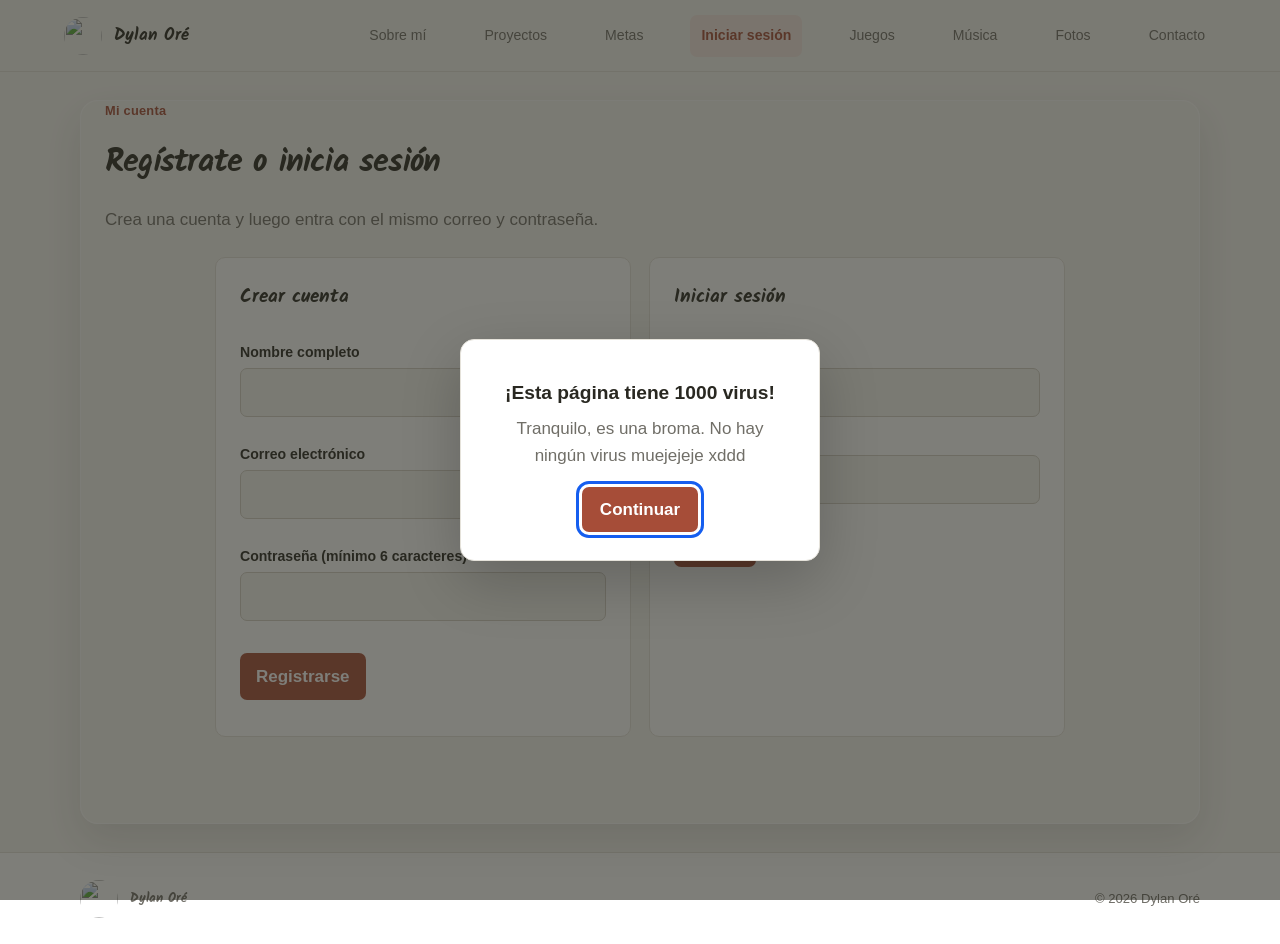
==== blog_2.html @ b9f8130a "Add files via upload" ====
<!DOCTYPE html>
<html lang="es">
<head>
  <meta charset="UTF-8">
  <meta name="viewport" content="width=device-width, initial-scale=1.0">
  <meta name="theme-color" content="#f7f6f2">
  <title>Dylan Oré | Portafolio Personal</title>
  <link rel="preconnect" href="https://fonts.googleapis.com">
  <link rel="preconnect" href="https://fonts.gstatic.com" crossorigin>
  <link href="https://fonts.googleapis.com/css2?family=Kalam:wght@400;700&display=swap" rel="stylesheet">
  <link rel="stylesheet" href="blog_2.css">
</head>
<body>
  <a class="salto-contenido" href="#inicio">Saltar al contenido</a>
  <header class="cabecera-sitio">
    <nav class="barra-navegacion" aria-label="Navegación principal">
      <a class="marca" href="#sobre-mi" data-seccion="sobre-mi" aria-label="Inicio, Dylan Oré">
        <img class="marca-icono" src="imagenes/yo.jpg" alt="">
        <span>Dylan Oré</span>
      </a>
      <div class="nav-links">
        <a href="#sobre-mi" data-seccion="sobre-mi">Sobre mí</a>
        <a href="#proyectos" data-seccion="proyectos">Proyectos</a>
        <a href="#metas" data-seccion="metas">Metas</a>
        <a href="#cuenta" data-seccion="cuenta" aria-current="page">Iniciar sesión</a>
        <a href="#favoritos" data-seccion="favoritos">Juegos</a>
        <a href="#musica" data-seccion="musica">Música</a>
        <a href="#fotos" data-seccion="fotos">Fotos</a>
        <a href="#contacto" data-seccion="contacto">Contacto</a>
      </div>
    </nav>
  </header>

  <main class="container" id="inicio" tabindex="-1">
    <h1 class="solo-lectores">Portafolio personal de Dylan Oré</h1>
    <section class="hero" aria-labelledby="titulo-principal" hidden>
      <div class="hero-contenido">
        <p class="eyebrow">Estudiante de Software e IA</p>
        <h2 id="titulo-principal">Hola, soy Dylan.</h2>
        <p class="hero-descripcion">Estudio Ingeniería de Software e Inteligencia Artificial. En mi tiempo libre hago proyectos web, juego y escucho música.</p>
        <div class="hero-acciones">
          <a class="enlace-sutil" href="#favoritos" data-seccion="favoritos">Mis juegos</a>
        </div>
      </div>
      
      <aside class="tarjeta-intro" aria-label="Presentación breve">
        <div class="tarjeta-imagen-wrapper">
          <img class="avatar-img" src="imagenes/yo.jpg" alt="Dylan Oré" draggable="false">
        </div>
        <h2>Dylan Oré</h2>
        <p class="subtitulo-card">Estudiante de Ingeniería de Software e IA</p>
      </aside>
    </section>

    <section class="seccion sobre-mi" id="sobre-mi" aria-labelledby="titulo-sobre-mi">
      <div class="encabezado-seccion">
        <p class="eyebrow">Sobre mí</p>
        <h2 id="titulo-sobre-mi">Algunos datos sobre mí</h2>
        <p>Un poco sobre mis gustos, estudios y personalidad.</p>
      </div>
      <div class="carrusel-sobre-mi" aria-label="Galería de imágenes sobre mí">
        <div class="carrusel-pista">
          <figure class="carrusel-imagen">
            <img src="imagenes/GTAV.jpg" alt="Imagen del videojuego Grand Theft Auto V">
            <figcaption>Videojuegos que me gustan</figcaption>
          </figure>
          <figure class="carrusel-imagen">
            <img src="imagenes/Minecraft.jpg" alt="Imagen del videojuego Minecraft">
            <figcaption>Construcciones y aventuras</figcaption>
          </figure>
          <figure class="carrusel-imagen">
            <img src="imagenes/gatito.jpg" alt="Un gato naranja">
            <figcaption>Un amigo peludo</figcaption>
          </figure>
          <figure class="carrusel-imagen">
            <img src="imagenes/atardecer.jpg" alt="Paisaje de montañas al atardecer">
            <figcaption>Un paisaje para relajarse</figcaption>
          </figure>
          <figure class="carrusel-imagen">
            <img src="imagenes/HogwartsLegacy.jpg" alt="Imagen del videojuego Hogwarts Legacy">
            <figcaption>Un mundo de magia y aventuras</figcaption>
          </figure>
        </div>
        <button class="flecha-carrusel anterior" type="button" aria-label="Mostrar imagen anterior">&#10094;</button>
        <button class="flecha-carrusel siguiente" type="button" aria-label="Mostrar imagen siguiente">&#10095;</button>
      </div>
      <div class="grid-info">
        <article class="info-card">
          <div class="info-card-contenido">
            <p class="categoria-card">EDAD</p>
            <h3>18 años</h3>
            <p>Nací el 9 de noviembre de 2007.</p>
          </div>
        </article>
        <article class="info-card">
          <div class="info-card-contenido">
            <p class="categoria-card">ALTURA</p>
            <h3>Dato pendiente</h3>
            <p>Se me olvidó medirla; algún día lo averiguo jajaja.</p>
          </div>
        </article>
        <article class="info-card">
          <div class="info-card-contenido">
            <p class="categoria-card">ESTUDIOS</p>
            <h3>Software e IA</h3>
            <p>Aprendiendo programación, lógica y cómo se construyen los sistemas.</p>
          </div>
        </article>
        <article class="info-card">
          <div class="info-card-contenido">
            <p class="categoria-card">HOBBIES</p>
            <h3>Juegos y música</h3>
            <p>Me gustan los videojuegos y escuchar música, sobre todo Michael Jackson.</p>
          </div>
        </article>
        <article class="info-card">
          <div class="info-card-contenido">
            <p class="categoria-card">PERSONALIDAD</p>
            <h3>Con sentido del humor</h3>
            <p>Me gusta bromear y disfrutar de las cosas sencillas.</p>
          </div>
        </article>
        <article class="info-card">
          <div class="info-card-contenido">
            <p class="categoria-card">MI ESTILO</p>
            <h3>Único, como todos</h3>
            <p>Mi espejo y yo todavía estamos conversando sobre mi look jajaja.</p>
          </div>
        </article>
      </div>
    </section>

    <section class="seccion" id="cuenta" aria-labelledby="titulo-cuenta" hidden>
      <div class="encabezado-seccion">
        <p class="eyebrow">Mi cuenta</p>
        <h2 id="titulo-cuenta">Regístrate o inicia sesión</h2>
        <p>Crea una cuenta y luego entra con el mismo correo y contraseña.</p>
      </div>

      <div class="cuentas">
        <form class="formulario-cuenta" id="formulario-registro-blog" novalidate>
          <h3>Crear cuenta</h3>
          <label for="registro-nombre">Nombre completo</label>
          <input id="registro-nombre" name="nombre" type="text" autocomplete="name" minlength="3" required>
          <span class="error-cuenta" id="error-registro-nombre"></span>

          <label for="registro-correo">Correo electrónico</label>
          <input id="registro-correo" name="correo" type="email" autocomplete="email" required>
          <span class="error-cuenta" id="error-registro-correo"></span>

          <label for="registro-password">Contraseña (mínimo 6 caracteres)</label>
          <input id="registro-password" name="password" type="password" autocomplete="new-password" minlength="6" required>
          <span class="error-cuenta" id="error-registro-password"></span>

          <button type="submit">Registrarse</button>
          <p class="mensaje-cuenta" id="mensaje-registro" aria-live="polite"></p>
        </form>

        <form class="formulario-cuenta" id="formulario-login-blog" novalidate>
          <h3>Iniciar sesión</h3>
          <label for="login-correo">Correo electrónico</label>
          <input id="login-correo" name="correo" type="email" autocomplete="username" required>

          <label for="login-password">Contraseña</label>
          <input id="login-password" name="password" type="password" autocomplete="current-password" required>

          <button type="submit">Entrar</button>
          <p class="mensaje-cuenta" id="mensaje-login" aria-live="polite"></p>
        </form>
      </div>
    </section>

    <section class="seccion" id="proyectos" aria-labelledby="titulo-proyectos" hidden>
      <div class="encabezado-seccion">
        <p class="eyebrow">Proyectos</p>
        <h2 id="titulo-proyectos">Cosas que quiero crear</h2>
        <p>Ideas para practicar programación y aprender haciendo.</p>
      </div>
      <div class="grid-proyectos">
        <details class="proyecto-card">
          <summary><img src="https://images.unsplash.com/photo-1498050108023-c5249f4df085?auto=format&fit=crop&w=900&q=80" alt="Computadora portátil en un escritorio de trabajo" loading="lazy"><span class="tarjeta-texto"><strong>Mi primera página web</strong><p class="tarjeta-descripcion">Un sitio personal hecho con HTML y CSS para mostrar mis gustos y proyectos.</p><span class="etiquetas-tarjeta"><span>HTML</span><span>CSS</span></span></span></summary>
        </details>
        <details class="proyecto-card">
          <summary><img src="https://images.unsplash.com/photo-1551650975-87deedd944c3?auto=format&fit=crop&w=900&q=80" alt="Teléfono móvil con una aplicación abierta" loading="lazy"><span class="tarjeta-texto"><strong>Una app para organizar tareas</strong><p class="tarjeta-descripcion">Una aplicación sencilla para anotar tareas y marcar las que ya terminé.</p><span class="etiquetas-tarjeta"><span>Aplicaciones</span><span>Productividad</span></span></span></summary>
        </details>
        <details class="proyecto-card">
          <summary><img src="https://images.unsplash.com/photo-1518770660439-4636190af475?auto=format&fit=crop&w=900&q=80" alt="Circuito electrónico sobre una mesa" loading="lazy"><span class="tarjeta-texto"><strong>Probar ideas con tecnología</strong><p class="tarjeta-descripcion">Pequeños experimentos para aprender cómo funcionan la tecnología y la inteligencia artificial.</p><span class="etiquetas-tarjeta"><span>Tecnología</span><span>Inteligencia artificial</span></span></span></summary>
        </details>
        <details class="proyecto-card">
          <summary><img src="https://images.unsplash.com/photo-1516321318423-f06f85e504b3?auto=format&fit=crop&w=900&q=80" alt="Persona trabajando en una computadora" loading="lazy"><span class="tarjeta-texto"><strong>Un juego de preguntas</strong><p class="tarjeta-descripcion">Un juego web con preguntas de cultura general, puntaje y distintos niveles de dificultad.</p><span class="etiquetas-tarjeta"><span>JavaScript</span><span>Juegos</span></span></span></summary>
        </details>
        <details class="proyecto-card">
          <summary><img src="https://images.unsplash.com/photo-1550745165-9bc0b252726f?auto=format&fit=crop&w=900&q=80" alt="Consola de videojuegos retro" loading="lazy"><span class="tarjeta-texto"><strong>Una página de videojuegos</strong><p class="tarjeta-descripcion">Un catálogo para mostrar juegos favoritos, sus imágenes y una breve reseña de cada uno.</p><span class="etiquetas-tarjeta"><span>Videojuegos</span><span>Diseño web</span></span></span></summary>
        </details>
        <details class="proyecto-card">
          <summary><img src="https://images.unsplash.com/photo-1519389950473-47ba0277781c?auto=format&fit=crop&w=900&q=80" alt="Equipo trabajando junto en una mesa" loading="lazy"><span class="tarjeta-texto"><strong>Trabajar en equipo</strong><p class="tarjeta-descripcion">Crear un proyecto con compañeros y aprender a repartir tareas y juntar nuestras ideas.</p><span class="etiquetas-tarjeta"><span>Colaboración</span><span>Aprendizaje</span></span></span></summary>
        </details>
      </div>
    </section>

    <section class="seccion" id="metas" aria-labelledby="titulo-metas" hidden>
      <div class="encabezado-seccion">
        <p class="eyebrow">Mis metas</p>
        <h2 id="titulo-metas">Lo que quiero lograr</h2>
        <p>Algunos objetivos para seguir aprendiendo y creciendo.</p>
      </div>
      <div class="grid-metas">
        <details class="meta-card">
          <summary><img src="https://images.unsplash.com/photo-1516321318423-f06f85e504b3?auto=format&fit=crop&w=900&q=80" alt="Persona trabajando en una computadora" loading="lazy"><span class="tarjeta-texto"><strong>Aprender más programación</strong><p class="tarjeta-descripcion">Practicar HTML, CSS y JavaScript creando páginas y proyectos propios.</p><span class="etiquetas-tarjeta"><span>Programación</span><span>Desarrollo web</span></span></span></summary>
        </details>
        <details class="meta-card">
          <summary><img src="https://images.unsplash.com/photo-1453738773917-9c3eff1db985?auto=format&fit=crop&w=900&q=80" alt="Cuaderno abierto para estudiar" loading="lazy"><span class="tarjeta-texto"><strong>Terminar mis estudios</strong><p class="tarjeta-descripcion">Seguir esforzándome en mis clases y avanzar paso a paso en mi carrera.</p><span class="etiquetas-tarjeta"><span>Estudios</span><span>Meta personal</span></span></span></summary>
        </details>
        <details class="meta-card">
          <summary><img src="https://images.unsplash.com/photo-1484480974693-6ca0a78fb36b?auto=format&fit=crop&w=900&q=80" alt="Agenda con notas y planificación" loading="lazy"><span class="tarjeta-texto"><strong>Crear proyectos útiles</strong><p class="tarjeta-descripcion">Hacer herramientas sencillas que puedan ayudarme a mí y a otras personas.</p><span class="etiquetas-tarjeta"><span>Proyectos</span><span>Creatividad</span></span></span></summary>
        </details>
        <details class="meta-card">
          <summary><img src="https://images.unsplash.com/photo-1516321318423-f06f85e504b3?auto=format&fit=crop&w=900&q=80" alt="Computadora usada para aprender" loading="lazy"><span class="tarjeta-texto"><strong>Aprender inteligencia artificial</strong><p class="tarjeta-descripcion">Conocer cómo se usa la inteligencia artificial y qué problemas puede ayudar a resolver.</p><span class="etiquetas-tarjeta"><span>Inteligencia artificial</span><span>Tecnología</span></span></span></summary>
        </details>
        <details class="meta-card">
          <summary><img src="https://images.unsplash.com/photo-1506784983877-45594efa4cbe?auto=format&fit=crop&w=900&q=80" alt="Persona planificando objetivos en una libreta" loading="lazy"><span class="tarjeta-texto"><strong>Organizar mejor mi tiempo</strong><p class="tarjeta-descripcion">Planear mis tareas y estudios para tener tiempo para mis proyectos y pasatiempos.</p><span class="etiquetas-tarjeta"><span>Organización</span><span>Hábitos</span></span></span></summary>
        </details>
        <details class="meta-card">
          <summary><img src="https://images.unsplash.com/photo-1521737711867-e3b97375f902?auto=format&fit=crop&w=900&q=80" alt="Personas colaborando en un proyecto" loading="lazy"><span class="tarjeta-texto"><strong>Mejorar trabajando en equipo</strong><p class="tarjeta-descripcion">Compartir ideas, escuchar a los demás y colaborar para terminar proyectos juntos.</p><span class="etiquetas-tarjeta"><span>Colaboración</span><span>Comunicación</span></span></span></summary>
        </details>
      </div>
    </section>

    <section class="seccion favoritos" id="favoritos" aria-labelledby="titulo-favoritos" hidden>
      <div class="encabezado-seccion encabezado-en-linea">
        <div>
          <p class="eyebrow">Juegos</p>
          <h2 id="titulo-favoritos">Algunos de mis favoritos</h2>
        </div>
      </div>
      <div class="grid-juegos">
        <article class="juego-card" tabindex="0" role="button" aria-haspopup="dialog" aria-label="Ver imagen y descripción de Grand Theft Auto V">
          <div class="juego-img-container">
            <img src="imagenes/GTAV.jpg" alt="Grand Theft Auto V" loading="lazy" decoding="async">
          </div>
          <div class="juego-body">
            <h3>Grand Theft Auto V</h3>
            <p class="juego-razon">Explora Los Santos y vive misiones llenas de acción con tres personajes diferentes.</p>
            <span class="etiquetas-tarjeta"><span>Mundo abierto</span><span>Acción</span></span>
          </div>
        </article>

        <article class="juego-card" tabindex="0" role="button" aria-haspopup="dialog" aria-label="Ver imagen y descripción de God of War Ragnarök">
          <div class="juego-img-container">
            <img src="imagenes/GodofWarRagnarök.jpg" alt="God of War Ragnarök" loading="lazy" decoding="async">
          </div>
          <div class="juego-body">
            <h3>God of War Ragnarök</h3>
            <p class="juego-razon">Acompaña a Kratos y Atreus en un viaje por los reinos de la mitología nórdica.</p>
            <span class="etiquetas-tarjeta"><span>Aventura</span><span>Mitología</span></span>
          </div>
        </article>

        <article class="juego-card" tabindex="0" role="button" aria-haspopup="dialog" aria-label="Ver imagen y descripción de Hogwarts Legacy">
          <div class="juego-img-container">
            <img src="imagenes/HogwartsLegacy.jpg" alt="Hogwarts Legacy" loading="lazy" decoding="async">
          </div>
          <div class="juego-body">
            <h3>Hogwarts Legacy</h3>
            <p class="juego-razon">Descubre Hogwarts y aprende hechizos en una aventura mágica de mundo abierto.</p>
            <span class="etiquetas-tarjeta"><span>Aventura</span><span>Fantasía</span></span>
          </div>
        </article>

        <article class="juego-card" tabindex="0" role="button" aria-haspopup="dialog" aria-label="Ver imagen y descripción de Resident Evil 4">
          <div class="juego-img-container">
            <img src="imagenes/ResidentEvil4.jpg" alt="Resident Evil 4" loading="lazy" decoding="async">
          </div>
          <div class="juego-body">
            <h3>Resident Evil 4</h3>
            <p class="juego-razon">Resuelve misterios y sobrevive a peligros mientras Leon busca a la hija del presidente.</p>
            <span class="etiquetas-tarjeta"><span>Supervivencia</span><span>Terror</span></span>
          </div>
        </article>

        <article class="juego-card" tabindex="0" role="button" aria-haspopup="dialog" aria-label="Ver imagen y descripción de Cyberpunk 2077">
          <div class="juego-img-container">
            <img src="imagenes/Cyberpunk%202077.jpg" alt="Cyberpunk 2077" loading="lazy" decoding="async">
          </div>
          <div class="juego-body">
            <h3>Cyberpunk 2077</h3>
            <p class="juego-razon">Explora Night City y sigue la historia de V en un futuro lleno de tecnología.</p>
            <span class="etiquetas-tarjeta"><span>Rol</span><span>Ciencia ficción</span></span>
          </div>
        </article>

        <article class="juego-card" tabindex="0" role="button" aria-haspopup="dialog" aria-label="Ver imagen y descripción de Elden Ring">
          <div class="juego-img-container">
            <img src="imagenes/EldenRing.jpg" alt="Elden Ring" loading="lazy" decoding="async">
          </div>
          <div class="juego-body">
            <h3>Elden Ring</h3>
            <p class="juego-razon">Recorre las Tierras Intermedias, descubre secretos y enfréntate a grandes jefes.</p>
            <span class="etiquetas-tarjeta"><span>Rol</span><span>Fantasía</span></span>
          </div>
        </article>

        <article class="juego-card" tabindex="0" role="button" aria-haspopup="dialog" aria-label="Ver imagen y descripción de Minecraft">
          <div class="juego-img-container">
            <img src="imagenes/Minecraft.jpg" alt="Minecraft" loading="lazy" decoding="async">
          </div>
          <div class="juego-body">
            <h3>Minecraft</h3>
            <p class="juego-razon">Construye, explora y sobrevive en un mundo que puedes crear a tu manera.</p>
            <span class="etiquetas-tarjeta"><span>Construcción</span><span>Creatividad</span></span>
          </div>
        </article>

        <article class="juego-card" tabindex="0" role="button" aria-haspopup="dialog" aria-label="Ver imagen y descripción de Red Dead Redemption 2">
          <div class="juego-img-container">
            <img src="imagenes/RedDeadRedemption2.jpg" alt="Red Dead Redemption 2" loading="lazy" decoding="async">
          </div>
          <div class="juego-body">
            <h3>Red Dead Redemption 2</h3>
            <p class="juego-razon">Vive una historia del viejo oeste junto a Arthur Morgan y su banda.</p>
            <span class="etiquetas-tarjeta"><span>Mundo abierto</span><span>Aventura</span></span>
          </div>
        </article>

        <article class="juego-card" tabindex="0" role="button" aria-haspopup="dialog" aria-label="Ver imagen y descripción de Call of Duty: Modern Warfare">
          <div class="juego-img-container">
            <img src="imagenes/CallofDutyModernWarfare.jpg" alt="Call of Duty Modern Warfare" loading="lazy" decoding="async">
          </div>
          <div class="juego-body">
            <h3>Call of Duty: Modern Warfare</h3>
            <p class="juego-razon">Participa en misiones militares y partidas de acción en primera persona.</p>
            <span class="etiquetas-tarjeta"><span>Acción</span><span>Disparos</span></span>
          </div>
        </article>

        <article class="juego-card" tabindex="0" role="button" aria-haspopup="dialog" aria-label="Ver imagen y descripción de The Last of Us Part I">
          <div class="juego-img-container">
            <img src="imagenes/TheLastofUsPartI.jpg" alt="The Last of Us Part I" loading="lazy" decoding="async">
          </div>
          <div class="juego-body">
            <h3>The Last of Us Part I</h3>
            <p class="juego-razon">Acompaña a Joel y Ellie en un viaje de supervivencia por un mundo peligroso.</p>
            <span class="etiquetas-tarjeta"><span>Supervivencia</span><span>Aventura</span></span>
          </div>
        </article>
      </div>
    </section>

    <section class="seccion musica" id="musica" aria-labelledby="titulo-musica" hidden>
      <div class="musica-info">
        <p class="eyebrow">Música</p>
        <h2 id="titulo-musica">Mis canciones favoritas</h2>
        <p>Algunas canciones que me gustan. Pulsa un título para buscarlas en Spotify.</p>
      </div>
      <div class="lista-canciones">
        <article class="cancion">
          <img class="imagen-cancion" src="https://is1-ssl.mzstatic.com/image/thumb/Music115/v4/32/4f/fd/324ffda2-9e51-8f6a-0c2d-c6fd2b41ac55/074643811224.jpg/200x200bb.jpg" alt="Portada del álbum Thriller">
          <div class="cancion-detalles">
            <h3><a href="https://open.spotify.com/search/Billie%20Jean%20Michael%20Jackson" target="_blank" rel="noopener noreferrer">Billie Jean</a></h3>
            <p>Michael Jackson · Thriller</p>
          </div>
        </article>
        <article class="cancion">
          <img class="imagen-cancion" src="https://is1-ssl.mzstatic.com/image/thumb/Music211/v4/d5/5f/28/d55f28f4-610c-ee81-dc16-a01cda46bbc4/886443546264.jpg/200x200bb.jpg" alt="Portada del álbum Bad">
          <div class="cancion-detalles">
            <h3><a href="https://open.spotify.com/search/Smooth%20Criminal%20Michael%20Jackson" target="_blank" rel="noopener noreferrer">Smooth Criminal</a></h3>
            <p>Michael Jackson · Bad</p>
          </div>
        </article>
        <article class="cancion">
          <img class="imagen-cancion" src="https://is1-ssl.mzstatic.com/image/thumb/Music221/v4/b0/28/a7/b028a7a4-9e6f-62fb-bce2-103a633449a9/602527717678.jpg/200x200bb.jpg" alt="Portada del álbum Jazz">
          <div class="cancion-detalles">
            <h3><a href="https://open.spotify.com/search/Bohemian%20Rhapsody%20Queen" target="_blank" rel="noopener noreferrer">Bohemian Rhapsody</a></h3>
            <p>Queen · A Night at the Opera</p>
          </div>
        </article>
        <article class="cancion">
          <img class="imagen-cancion" src="https://is1-ssl.mzstatic.com/image/thumb/Music125/v4/08/23/fc/0823fcd9-cb44-695b-32bf-b3bf51d9f800/00606949351229.rgb.jpg/200x200bb.jpg" alt="Portada del álbum 8 Mile">
          <div class="cancion-detalles">
            <h3><a href="https://open.spotify.com/search/Lose%20Yourself%20Eminem" target="_blank" rel="noopener noreferrer">Lose Yourself</a></h3>
            <p>Eminem · 8 Mile</p>
          </div>
        </article>
        <article class="cancion">
          <img class="imagen-cancion" src="https://is1-ssl.mzstatic.com/image/thumb/Music115/v4/53/a7/7f/53a77fab-c54c-a57b-8130-248fc12d0c80/093624948995.jpg/200x200bb.jpg" alt="Portada del álbum Hybrid Theory">
          <div class="cancion-detalles">
            <h3><a href="https://open.spotify.com/search/Numb%20Linkin%20Park" target="_blank" rel="noopener noreferrer">Numb</a></h3>
            <p>Linkin Park · Meteora</p>
          </div>
        </article>
        <article class="cancion">
          <img class="imagen-cancion" src="https://is1-ssl.mzstatic.com/image/thumb/Music115/v4/32/4f/fd/324ffda2-9e51-8f6a-0c2d-c6fd2b41ac55/074643811224.jpg/200x200bb.jpg" alt="Portada del álbum Thriller">
          <div class="cancion-detalles">
            <h3><a href="https://open.spotify.com/search/Thriller%20Michael%20Jackson" target="_blank" rel="noopener noreferrer">Thriller</a></h3>
            <p>Michael Jackson · Thriller</p>
          </div>
        </article>
        <article class="cancion">
          <img class="imagen-cancion" src="https://is1-ssl.mzstatic.com/image/thumb/Music115/v4/32/4f/fd/324ffda2-9e51-8f6a-0c2d-c6fd2b41ac55/074643811224.jpg/200x200bb.jpg" alt="Portada del álbum Thriller">
          <div class="cancion-detalles">
            <h3><a href="https://open.spotify.com/search/Beat%20It%20Michael%20Jackson" target="_blank" rel="noopener noreferrer">Beat It</a></h3>
            <p>Michael Jackson · Thriller</p>
          </div>
        </article>
        <article class="cancion">
          <img class="imagen-cancion" src="https://is1-ssl.mzstatic.com/image/thumb/Music211/v4/dd/86/92/dd86925d-484d-8ee7-3985-ef3264214269/602527644264.jpg/200x200bb.jpg" alt="Portada del álbum A Night at the Opera">
          <div class="cancion-detalles">
            <h3><a href="https://open.spotify.com/search/Don't%20Stop%20Me%20Now%20Queen" target="_blank" rel="noopener noreferrer">Don't Stop Me Now</a></h3>
            <p>Queen · Jazz</p>
          </div>
        </article>
        <article class="cancion">
          <img class="imagen-cancion" src="https://is1-ssl.mzstatic.com/image/thumb/Features125/v4/dd/7d/72/dd7d7259-d27f-5b3e-ce64-9e304d2cb40f/dj.rxzrauer.jpg/200x200bb.jpg" alt="Portada del álbum Meteora">
          <div class="cancion-detalles">
            <h3><a href="https://open.spotify.com/search/In%20the%20End%20Linkin%20Park" target="_blank" rel="noopener noreferrer">In the End</a></h3>
            <p>Linkin Park · Hybrid Theory</p>
          </div>
        </article>
        <article class="cancion">
          <img class="imagen-cancion" src="https://is1-ssl.mzstatic.com/image/thumb/Music126/v4/b9/c8/ef/b9c8ef42-bbc9-64df-11f8-717571f6730f/886443673458.jpg/200x200bb.jpg" alt="Portada del álbum Highway to Hell">
          <div class="cancion-detalles">
            <h3><a href="https://open.spotify.com/search/Highway%20to%20Hell%20AC%2FDC" target="_blank" rel="noopener noreferrer">Highway to Hell</a></h3>
            <p>AC/DC · Highway to Hell</p>
          </div>
        </article>
      </div>
    </section>

    <section class="seccion fotos" id="fotos" aria-labelledby="titulo-fotos" hidden>
      <div class="encabezado-seccion">
        <p class="eyebrow">Un poco de todo</p>
        <h2 id="titulo-fotos">Paisajes y animales</h2>
        <p>Paisajes, animales y algunas fotos de mi perro.</p>
      </div>
      <div class="galeria-fotos">
        <figure class="foto-card">
          <img src="imagenes/images.jpe" alt="Paisaje de Machu Picchu entre montañas" loading="lazy">
          <figcaption>Machu Picchu</figcaption>
        </figure>
        <figure class="foto-card">
          <img src="imagenes/images%20(1).jpe" alt="Puerta antigua junto al mar" loading="lazy">
          <figcaption>Un paseo</figcaption>
        </figure>
        <figure class="foto-card">
          <img src="imagenes/images%20(2).jpe" alt="Catarata rodeada de vegetación" loading="lazy">
          <figcaption>Catarata</figcaption>
        </figure>
        <figure class="foto-card">
          <img src="imagenes/images%20(3).jpe" alt="Embarcación tradicional en el agua" loading="lazy">
          <figcaption>En el agua</figcaption>
        </figure>
        <figure class="foto-card">
          <img src="imagenes/images%20(4).jpe" alt="Torre inclinada bajo el cielo despejado" loading="lazy">
          <figcaption>La torre</figcaption>
        </figure>
        <figure class="foto-card">
          <img src="imagenes/images%20(5).jpe" alt="Plaza frente a una iglesia" loading="lazy">
          <figcaption>Plaza</figcaption>
        </figure>
        <figure class="foto-card">
          <img src="imagenes/images%20(6).jpe" alt="Casas junto a una laguna" loading="lazy">
          <figcaption>Laguna</figcaption>
        </figure>
        <figure class="foto-card">
          <img src="imagenes/images%20(7).jpe" alt="Montañas de colores bajo el cielo" loading="lazy">
          <figcaption>Montañas</figcaption>
        </figure>
        <figure class="foto-card">
          <img src="imagenes/images%20(8).jpe" alt="Barca en el agua al atardecer" loading="lazy">
          <figcaption>Atardecer</figcaption>
        </figure>
        <figure class="foto-card">
          <img src="imagenes/images%20(9).jpe" alt="Playa junto a una costa rocosa" loading="lazy">
          <figcaption>Playa</figcaption>
        </figure>
        <figure class="foto-card">
          <img src="imagenes/images%20(10).jpe" alt="Jirafa en un jardín" loading="lazy">
          <figcaption>Jirafa</figcaption>
        </figure>
        <figure class="foto-card">
          <img src="imagenes/images%20(11).jpe" alt="Cebras en un campo" loading="lazy">
          <figcaption>Cebras</figcaption>
        </figure>
        <figure class="foto-card">
          <img src="imagenes/images%20(12).jpe" alt="Elefantes en la sabana" loading="lazy">
          <figcaption>Elefantes</figcaption>
        </figure>
        <figure class="foto-card">
          <img src="imagenes/images%20(13).jpe" alt="León en su entorno natural" loading="lazy">
          <figcaption>León</figcaption>
        </figure>
        <figure class="foto-card">
          <img src="imagenes/images%20(14).jpe" alt="Perro blanco descansando" loading="lazy">
          <figcaption>Un perro</figcaption>
        </figure>
        <figure class="foto-card">
          <img src="imagenes/images%20(15).jpe" alt="Serpiente entre hojas" loading="lazy">
          <figcaption>Serpiente</figcaption>
        </figure>
        <figure class="foto-card">
          <img src="imagenes/images%20(16).jpe" alt="Caballo junto al agua" loading="lazy">
          <figcaption>Caballo</figcaption>
        </figure>
        <figure class="foto-card">
          <img src="imagenes/images%20(17).jpe" alt="Refugio rodeado de árboles" loading="lazy">
          <figcaption>Entre árboles</figcaption>
        </figure>
        <figure class="foto-card">
          <img src="imagenes/images%20(18).jpe" alt="Mi perro descansando en el jardín" loading="lazy">
          <figcaption>Mi perro</figcaption>
        </figure>
      </div>
    </section>

    <section class="seccion contacto" id="contacto" aria-labelledby="titulo-contacto" hidden>
      <div class="encabezado-seccion">
        <p class="eyebrow">Contacto</p>
        <h2 id="titulo-contacto">Hablemos</h2>
        <p>Puedes encontrarme en estos medios.</p>
      </div>
      <div class="formulario-contacto">
        <div class="campo-contacto">
          <span class="icono-contacto" aria-hidden="true">
            <svg viewBox="0 0 24 24"><path d="M7.2 3.5 10 7.1 8.4 9.3c1.1 2.2 2.9 4 5.1 5.1l2.2-1.6 3.6 2.8-.7 3.1c-.2.8-1 1.3-1.8 1.2C9.7 18.7 5.3 14.3 4.1 7.2c-.1-.8.4-1.6 1.2-1.8l1.9-.5Z"/></svg>
          </span>
          <div>
            <h3>Teléfono</h3>
            <p class="dato-contacto">+51 928 618 162</p>
          </div>
        </div>
        <div class="campo-contacto">
          <span class="icono-contacto icono-tiktok" aria-hidden="true">
            <svg viewBox="0 0 24 24"><path d="M14 3h3c.2 2.1 1.5 3.7 4 4v3.2a9.2 9.2 0 0 1-4-1.3v6.3a6.2 6.2 0 1 1-6.2-6.2c.4 0 .8 0 1.2.1v3.3a3 3 0 1 0 1.9 2.8V3Z"/></svg>
          </span>
          <div>
            <h3>TikTok</h3>
            <p class="dato-contacto">Alessandro</p>
          </div>
        </div>
        <div class="campo-contacto">
          <span class="icono-contacto icono-facebook" aria-hidden="true">
            <img src="imagenes/images.png" alt="">
          </span>
          <div>
            <h3>Facebook</h3>
            <p class="dato-contacto">Alessandro</p>
          </div>
        </div>
        <div class="campo-contacto">
          <span class="icono-contacto icono-discord" aria-hidden="true">
            <img src="imagenes/images%20(1).png" alt="">
          </span>
          <div>
            <h3>Discord</h3>
            <p class="dato-contacto">Alessandro:D</p>
          </div>
        </div>
        <div class="campo-contacto">
          <span class="icono-contacto icono-instagram" aria-hidden="true">
            <img src="imagenes/images.jpg" alt="">
          </span>
          <div><h3>Instagram</h3><p class="dato-contacto">Alessandro</p></div>
        </div>
        <div class="campo-contacto">
          <span class="icono-contacto icono-x" aria-hidden="true">
            <img src="imagenes/X_icon.svg.webp" alt="">
          </span>
          <div><h3>X</h3><p class="dato-contacto">Alessandro</p></div>
        </div>
        <div class="campo-contacto">
          <span class="icono-contacto icono-youtube" aria-hidden="true">
            <img src="imagenes/images%20(2).png" alt="">
          </span>
          <div><h3>YouTube</h3><p class="dato-contacto">Alessandro</p></div>
        </div>
        <div class="campo-contacto">
          <span class="icono-contacto icono-twitch" aria-hidden="true">
            <img src="imagenes/images%20(3).png" alt="">
          </span>
          <div><h3>Twitch</h3><p class="dato-contacto">Alessandro</p></div>
        </div>
      </div>
    </section>

  </main>

  <dialog class="dialogo-detalle" id="dialogo-detalle" aria-labelledby="titulo-detalle">
    <button class="cerrar-detalle" type="button" aria-label="Cerrar detalles" autofocus>&times;</button>
    <img class="imagen-detalle" id="imagen-detalle" src="" alt="">
    <div class="contenido-detalle">
      <h2 id="titulo-detalle"></h2>
      <p id="descripcion-detalle"></p>
    </div>
  </dialog>

  <footer>
    <a class="marca marca-footer" href="#sobre-mi" data-seccion="sobre-mi"><img class="marca-icono" src="imagenes/yo.jpg" alt=""><span>Dylan Oré</span></a>
    <p>© 2026 Dylan Oré</p>
  </footer>
  <dialog class="aviso-virus" id="aviso-virus" aria-labelledby="titulo-aviso">
    <h2 id="titulo-aviso">¡Esta página tiene 1000 virus!</h2>
    <p id="texto-aviso">Tranquilo, es una broma. No hay ningún virus muejejeje xddd</p>
    <button class="boton-aviso" id="continuar-aviso" type="button">Continuar</button>
  </dialog>
  <script src="blog_2.js"></script>
</body>
</html>
---- blog_2.css ----
:root {
  color-scheme: light;
  --fondo: #f7f6f2;
  --superficie: #fff;
  --superficie-clara: #f0eee8;
  --borde: #e5e2da;
  --borde-fuerte: #d5d0c6;
  --texto: #292821;
  --suave: #706e67;
  --acento: #a64d38;
  --acento-claro: #f5e8e1;
  --verde-subtil: #52795e;
  --radio: 10px;
  --anillo-foco: #155eef;
}

* {
  box-sizing: border-box;
}

html {
  scroll-behavior: smooth;
  scroll-padding-top: 90px;
}

body {
  min-width: 320px;
  margin: 0;
  background: var(--fondo) url("imagenes/atardecer.jpg") center / cover fixed no-repeat;
  color: var(--texto);
  font-family: "Segoe UI", Arial, sans-serif;
  font-size: 17px;
  line-height: 1.6;
}

button, a, input, textarea, select { font: inherit; }
button { cursor: pointer; }
a { color: inherit; }

:focus-visible {
  outline: 3px solid var(--anillo-foco);
  outline-offset: 3px;
}

.salto-contenido {
  position: absolute;
  z-index: 200;
  top: 12px;
  left: 12px;
  padding: 10px 14px;
  transform: translateY(-160%);
  border-radius: 7px;
  background: var(--texto);
  color: #fff;
  text-decoration: none;
}

.salto-contenido:focus {
  transform: translateY(0);
}

.solo-lectores {
  position: absolute;
  width: 1px;
  height: 1px;
  overflow: hidden;
  clip: rect(0, 0, 0, 0);
  white-space: nowrap;
  clip-path: inset(50%);
}

.barra-navegacion {
  position: sticky;
  z-index: 100;
  top: 0;
  display: flex;
  min-height: 72px;
  align-items: center;
  justify-content: space-between;
  gap: 24px;
  padding: 12px max(5vw, calc((100vw - 1160px) / 2));
  border-bottom: 1px solid var(--borde);
  background: rgba(247, 246, 242, .96);
  backdrop-filter: blur(8px);
}

.marca {
  display: inline-flex;
  align-items: center;
  gap: 12px;
  color: var(--texto);
  font-weight: 700;
  text-decoration: none;
}

.marca,
.hero h2,
.tarjeta-intro h2,
.encabezado-seccion h2,
.formulario-cuenta h3,
.juego-body h3,
.cancion-detalles h3 {
  font-family: "Kalam", "Segoe Print", cursive;
}

.marca-icono {
  display: block;
  width: 38px;
  height: 38px;
  border-radius: 50%;
  object-fit: cover;
}

.nav-links {
  display: flex;
  align-items: center;
  gap: clamp(16px, 3vw, 36px);
}

.nav-links a, .enlace-sutil {
  display: inline-flex;
  min-height: 42px;
  align-items: center;
  padding: 7px 11px;
  border-radius: 7px;
  color: var(--suave);
  font-size: 0.88rem;
  font-weight: 500;
  text-decoration: none;
  transition: color 0.2s ease, background 0.2s ease;
}

.nav-links a:hover, .nav-links a[aria-current="page"], .enlace-sutil:hover {
  background: var(--acento-claro);
  color: var(--acento);
}

.nav-links a[aria-current="page"] {
  font-weight: 700;
}

.enlace-sutil:hover {
  color: var(--texto);
}

.container {
  width: min(1120px, calc(100% - 40px));
  margin: 28px auto;
  padding: 0 24px 28px;
  border: 1px solid #ffffffa8;
  border-radius: 18px;
  background: #f7f6f2ed;
  box-shadow: 0 16px 40px #29282120;
  backdrop-filter: blur(6px);
}

.hero {
  display: grid;
  grid-template-columns: 1.3fr 0.8fr;
  align-items: center;
  gap: 42px;
  padding: 48px 0;
  margin: 28px 0 58px;
  border-bottom: 1px solid var(--borde);
  background: transparent;
}

.hero[hidden] { display: none; }

.eyebrow {
  display: flex;
  align-items: center;
  margin: 0 0 16px;
  color: var(--acento);
  font-size: .8rem;
  font-weight: 700;
  letter-spacing: .02em;
}

.hero h2 {
  margin: 0;
  font-size: clamp(2.4rem, 5vw, 3.6rem);
  font-weight: 700;
  letter-spacing: -.04em;
  line-height: 1.08;
}

.hero-descripcion {
  max-width: 610px;
  margin: 18px 0 24px;
  color: var(--suave);
  font-size: .98rem;
  line-height: 1.65;
}

.hero-acciones {
  display: flex;
  align-items: center;
  gap: 16px;
}

.tarjeta-intro {
  padding: 22px;
  border: 1px solid var(--borde);
  border-radius: var(--radio);
  background: var(--superficie);
  text-align: center;
}

.tarjeta-imagen-wrapper {
  position: relative;
  width: 100px;
  height: 100px;
  margin: 0 auto 16px;
}

.avatar-img {
  width: 100%;
  height: 100%;
  border: 1px solid var(--borde);
  border-radius: 50%;
  object-fit: cover;
  pointer-events: none;
  user-select: none;
  -webkit-user-drag: none;
}

.tarjeta-intro h2 {
  margin: 4px 0 2px;
  font-size: 1.5rem;
}

.subtitulo-card {
  margin: 0;
  color: var(--suave);
  font-size: 0.85rem;
}

.seccion {
  margin-bottom: 58px;
  animation: aparecer .25s ease;
}

.seccion[hidden] { display: none; }

@keyframes aparecer {
  from { opacity: 0; transform: translateY(8px); }
  to { opacity: 1; transform: translateY(0); }
}

.encabezado-seccion h2 {
  margin: 4px 0 0;
  font-size: clamp(1.7rem, 3.5vw, 2rem);
  font-weight: 700;
  letter-spacing: -.025em;
}

.carrusel-sobre-mi {
  position: relative;
  max-width: 760px;
  margin: 28px auto 36px;
  overflow: hidden;
  border: 1px solid var(--borde);
  border-radius: 14px;
  background: var(--superficie);
  box-shadow: 0 12px 28px #29282112;
}

.flecha-carrusel {
  position: absolute;
  z-index: 1;
  top: 50%;
  display: grid;
  width: 42px;
  height: 42px;
  place-items: center;
  transform: translateY(-50%);
  border: 1px solid #ffffffa6;
  border-radius: 50%;
  background: #292821b8;
  color: #fff;
  font-size: 1.1rem;
  transition: background .2s ease, transform .2s ease;
}

.flecha-carrusel:hover {
  transform: translateY(-50%) scale(1.08);
  background: var(--acento);
}

.flecha-carrusel.anterior { left: 12px; }
.flecha-carrusel.siguiente { right: 12px; }

.carrusel-pista {
  display: flex;
  transition: transform .7s ease-in-out;
}

.carrusel-imagen {
  position: relative;
  flex: 0 0 100%;
  height: clamp(220px, 42vw, 390px);
  margin: 0;
  background: var(--superficie-clara);
}

.carrusel-imagen img {
  display: block;
  width: 100%;
  height: 100%;
  object-fit: contain;
}

.carrusel-imagen figcaption {
  position: absolute;
  right: 0;
  bottom: 0;
  left: 0;
  padding: 12px 16px;
  background: linear-gradient(transparent, #000a);
  color: #fff;
  font-weight: 600;
}

@media (prefers-reduced-motion: reduce) {
  html { scroll-behavior: auto; }
  *,
  *::before,
  *::after {
    animation-duration: .01ms !important;
    animation-iteration-count: 1 !important;
    scroll-behavior: auto !important;
    transition-duration: .01ms !important;
  }
}

.encabezado-seccion > p:not(.eyebrow) { color: var(--suave); }

.grid-info {
  display: grid;
  grid-template-columns: repeat(3, 1fr);
  gap: 16px;
  margin-top: 24px;
}

.info-card {
  min-height: 156px;
  overflow: hidden;
  border: 1px solid var(--borde);
  border-radius: var(--radio);
  background: var(--superficie);
  box-shadow: 0 4px 12px #29282108;
  transition: transform .2s ease, box-shadow .2s ease;
}

.info-card:hover {
  transform: translateY(-3px);
  box-shadow: 0 9px 20px #29282112;
}

.info-card-contenido {
  display: flex;
  flex-direction: column;
  padding: 20px;
}

.categoria-card {
  margin: 0 0 4px;
  color: var(--acento);
  font-size: 0.68rem;
  font-weight: 700;
}

.info-card h3 { margin: 2px 0 7px; font-size: 1.08rem; }
.info-card p { margin: 0; color: var(--suave); font-size: .9rem; }

.cuentas {
  display: grid;
  grid-template-columns: repeat(2, minmax(0, 1fr));
  gap: 18px;
  max-width: 850px;
  margin: 24px auto 0;
}

.formulario-cuenta {
  display: flex;
  flex-direction: column;
  padding: 24px;
  border: 1px solid var(--borde);
  border-radius: var(--radio);
  background: var(--superficie);
}

.formulario-cuenta h3 {
  margin: 0 0 18px;
  font-size: 1.2rem;
}

.formulario-cuenta label {
  margin: 10px 0 5px;
  font-size: .88rem;
  font-weight: 600;
}

.formulario-cuenta input {
  width: 100%;
  padding: 10px 12px;
  border: 1px solid var(--borde-fuerte);
  border-radius: 7px;
  background: var(--fondo);
  color: var(--texto);
  font: inherit;
}

.formulario-cuenta input:focus {
  outline: 2px solid var(--acento);
  outline-offset: 2px;
}

.formulario-cuenta button {
  align-self: flex-start;
  margin-top: 16px;
  padding: 10px 16px;
  border: 0;
  border-radius: 7px;
  background: var(--acento);
  color: #fff;
  font: inherit;
  font-weight: 600;
}

.formulario-cuenta button:hover {
  background: #88402f;
}

.error-cuenta {
  min-height: 1.2em;
  color: #a11;
  font-size: .8rem;
}

.mensaje-cuenta {
  margin: 12px 0 0;
  color: var(--verde-subtil);
  font-size: .9rem;
}

.grid-proyectos,
.grid-metas {
  display: grid;
  grid-template-columns: repeat(3, minmax(0, 1fr));
  gap: 16px;
  margin-top: 20px;
}

.proyecto-card,
.meta-card {
  position: relative;
  overflow: hidden;
  border: 1px solid var(--borde);
  border-radius: var(--radio);
  background: var(--superficie);
  transition: transform .2s ease, border-color .2s ease, box-shadow .2s ease;
}

.proyecto-card summary,
.meta-card summary {
  display: flex;
  height: 100%;
  flex-direction: column;
  cursor: pointer;
  list-style: none;
}

.proyecto-card summary:focus-visible,
.meta-card summary:focus-visible {
  outline: 3px solid var(--anillo-foco);
  outline-offset: -3px;
}

.proyecto-card summary::-webkit-details-marker,
.meta-card summary::-webkit-details-marker {
  display: none;
}

.proyecto-card:hover,
.meta-card:hover {
  transform: translateY(-3px);
  border-color: var(--borde-fuerte);
  box-shadow: 0 8px 20px #29282112;
}

.proyecto-card img,
.meta-card img {
  display: block;
  width: 100%;
  aspect-ratio: 16 / 9;
  object-fit: cover;
}

.tarjeta-texto {
  display: block;
  padding: 14px 16px 16px;
}

.tarjeta-texto strong {
  display: block;
  color: var(--texto);
  font-size: 1.05rem;
  line-height: 1.3;
}

.tarjeta-texto small {
  display: none;
}

.tarjeta-descripcion {
  display: -webkit-box;
  overflow: hidden;
  margin: 6px 0 12px;
  color: var(--texto);
  font-size: .84rem;
  line-height: 1.45;
  -webkit-box-orient: vertical;
  -webkit-line-clamp: 4;
}

.etiquetas-tarjeta {
  display: flex;
  flex-wrap: wrap;
  gap: 6px;
}

.etiquetas-tarjeta > span {
  display: inline-block;
  padding: 1px 7px;
  border: 1px solid #e5dce7;
  border-radius: 4px;
  background: #f8f4f8;
  color: #70456c;
  font-size: .68rem;
  font-weight: 600;
  line-height: 1.5;
}

.proyecto-card p,
.meta-card p {
  margin: 0;
}

.grid-juegos {
  display: grid;
  grid-template-columns: repeat(3, minmax(0, 1fr));
  gap: 16px;
  margin-top: 20px;
}

.juego-card {
  position: relative;
  overflow: hidden;
  border: 1px solid var(--borde);
  border-radius: var(--radio);
  background: var(--superficie);
  cursor: pointer;
  transition: transform .2s ease, border-color .2s ease, box-shadow .2s ease;
}
.juego-card:hover {
  transform: translateY(-3px);
  border-color: var(--borde-fuerte);
  box-shadow: 0 8px 20px #29282112;
}

.juego-card:focus-visible {
  outline: 3px solid var(--anillo-foco);
  outline-offset: 3px;
}

.juego-img-container {
  aspect-ratio: 16 / 9;
  overflow: hidden;
  background: var(--superficie-clara);
}

.juego-img-container img {
  display: block;
  width: 100%;
  height: 100%;
  object-fit: cover;
}

.juego-body {
  padding: 12px 14px 16px;
}

.juego-body h3 {
  margin: 0 0 4px;
  color: var(--texto);
  font-size: 1.05rem;
  line-height: 1.3;
}

.juego-razon {
  display: -webkit-box;
  overflow: hidden;
  margin: 0 0 12px;
  color: var(--texto);
  font-size: .84rem;
  line-height: 1.45;
  -webkit-box-orient: vertical;
  -webkit-line-clamp: 4;
}

.musica {
  display: block;
  padding: 32px;
  border: 1px solid var(--borde);
  border-radius: var(--radio);
  background: var(--superficie);
}

.musica-info {
  max-width: 680px;
  margin: 0 auto 24px;
  text-align: center;
}

.musica-info .eyebrow {
  justify-content: center;
}

.musica-info h2 {
  margin: 0;
  font-size: clamp(1.7rem, 3.5vw, 2rem);
}

.musica-info > p:last-child {
  margin: 8px 0 0;
  color: var(--suave);
}

.lista-canciones {
  display: grid;
  grid-template-columns: repeat(2, minmax(0, 1fr));
  gap: 12px;
}

.cancion {
  display: flex;
  align-items: center;
  gap: 14px;
  min-width: 0;
  padding: 12px;
  border: 1px solid var(--borde);
  border-radius: var(--radio);
  background: var(--fondo);
  transition: transform .2s ease, box-shadow .2s ease, border-color .2s ease;
}

.cancion:hover {
  transform: translateY(-2px);
  border-color: var(--borde-fuerte);
  box-shadow: 0 6px 16px #29282112;
}

.imagen-cancion {
  display: block;
  width: 64px;
  height: 64px;
  flex: 0 0 64px;
  border-radius: 8px;
  object-fit: cover;
  box-shadow: 0 2px 6px #0002;
}

.cancion-detalles { min-width: 0; }

.cancion-detalles h3 {
  margin: 0;
  font-size: 0.92rem;
}

.cancion-detalles h3 a {
  color: var(--texto);
  text-decoration: none;
}

.cancion-detalles h3 a:hover {
  color: var(--acento);
  text-decoration: underline;
}

.cancion-detalles p {
  margin: 2px 0 0;
  color: var(--suave);
  font-size: 0.78rem;
}

.cancion-tipo {
  margin-left: auto;
  padding: 4px 8px;
  border-radius: 4px;
  background: var(--superficie-clara);
  color: var(--acento);
  font-size: 0.62rem;
  font-weight: 700;
}

.galeria-fotos {
  display: grid;
  grid-template-columns: repeat(3, minmax(0, 1fr));
  gap: 16px;
  margin-top: 20px;
}

.foto-card {
  overflow: hidden;
  margin: 0;
  border: 1px solid var(--borde);
  border-radius: var(--radio);
  background: var(--superficie);
}

.foto-card img {
  display: block;
  width: 100%;
  aspect-ratio: 4 / 3;
  object-fit: cover;
}

.foto-card figcaption {
  padding: 10px 12px;
  color: var(--suave);
  font-size: 0.85rem;
}

.formulario-contacto {
  display: flex;
  flex-direction: column;
  gap: 12px;
  width: min(100%, 620px);
  margin: 22px auto 0;
}

.campo-contacto {
  display: flex;
  align-items: center;
  gap: 12px;
  width: 100%;
  padding: 16px;
  border: 1px solid var(--borde);
  border-radius: 7px;
  background: var(--fondo);
}

.icono-contacto {
  display: grid;
  width: 38px;
  height: 38px;
  flex: 0 0 38px;
  place-items: center;
  border-radius: 10px;
  background: #f0eee8;
  color: #292821;
}

.icono-contacto svg {
  width: 21px;
  height: 21px;
  fill: currentColor;
}

.icono-contacto img {
  width: 100%;
  height: 100%;
  border-radius: inherit;
  object-fit: contain;
}

.icono-tiktok {
  background: #171717;
  color: #fff;
}

.icono-facebook {
  background: #e8efff;
  color: #1877f2;
}

.icono-discord {
  background: #ecebff;
  color: #5865f2;
}

.icono-instagram {
  background: #fce8f0;
  color: #c13584;
}

.icono-x {
  background: #171717;
  color: #fff;
}

.icono-youtube {
  background: #ffebeb;
  color: #e62117;
}

.icono-twitch {
  background: #f0eaff;
  color: #9146ff;
}

.campo-contacto h3 {
  margin: 0;
  font-size: 0.88rem;
  font-weight: 600;
}

.dato-contacto {
  margin: 0;
  color: var(--suave);
  font-size: 0.9rem;
}

.dialogo-detalle {
  position: relative;
  width: min(640px, calc(100% - 32px));
  max-height: calc(100% - 32px);
  overflow: auto;
  padding: 0;
  border: 1px solid var(--borde);
  border-radius: 14px;
  background: var(--superficie);
  color: var(--texto);
  box-shadow: 0 20px 60px #0003;
}

.dialogo-detalle::backdrop {
  background: #292821b3;
  backdrop-filter: blur(3px);
}

.imagen-detalle {
  display: block;
  width: 100%;
  max-height: min(55vh, 440px);
  object-fit: cover;
  background: var(--superficie-clara);
}

.contenido-detalle {
  padding: 20px 24px 24px;
}

.contenido-detalle h2 {
  margin: 0 0 8px;
  font-family: "Kalam", "Segoe Print", cursive;
  font-size: 1.5rem;
}

.contenido-detalle p {
  margin: 0;
  color: var(--suave);
}

.cerrar-detalle {
  position: absolute;
  z-index: 1;
  top: 12px;
  right: 12px;
  display: grid;
  width: 42px;
  height: 42px;
  place-items: center;
  border: 1px solid #fff9;
  border-radius: 50%;
  background: #292821c9;
  color: #fff;
  font-size: 1.6rem;
  line-height: 1;
}

.cerrar-detalle:hover {
  background: var(--acento);
}

.aviso-virus {
  width: min(360px, calc(100% - 32px));
  padding: 28px;
  border: 1px solid var(--borde);
  border-radius: 14px;
  background: var(--superficie);
  color: var(--texto);
  text-align: center;
  box-shadow: 0 20px 60px #0003;
}

.aviso-virus::backdrop {
  background: #29282199;
}

.aviso-virus h2 {
  margin: 10px 0 6px;
  font-size: 1.2rem;
}

.aviso-virus p {
  margin: 0 0 18px;
  color: var(--suave);
}

.boton-aviso {
  padding: 9px 18px;
  border: 0;
  border-radius: 7px;
  background: var(--acento);
  color: #fff;
  font-weight: 600;
}

footer {
  display: flex;
  align-items: center;
  justify-content: space-between;
  padding: 22px max(5vw, calc((100vw - 1120px) / 2));
  border-top: 1px solid var(--borde);
  background: #fff;
  color: var(--suave);
  font-size: 0.82rem;
}

footer .marca,
footer p {
  color: var(--suave);
}

@media (max-width: 900px) {
  .hero { grid-template-columns: 1fr; }
  .grid-info { grid-template-columns: 1fr; }
  .cuentas { grid-template-columns: 1fr; }
  .grid-proyectos, .grid-metas, .grid-juegos { grid-template-columns: repeat(2, minmax(0, 1fr)); }
  .galeria-fotos { grid-template-columns: repeat(2, minmax(0, 1fr)); }
  .barra-navegacion { flex-wrap: wrap; justify-content: center; gap: 8px 16px; }
  .nav-links { flex-wrap: wrap; justify-content: center; gap: 4px 10px; }
}

@media (max-width: 550px) {
  .container {
    width: calc(100% - 20px);
    margin: 12px auto;
    padding: 0 16px 20px;
    border-radius: 14px;
  }
  .grid-juegos { grid-template-columns: 1fr; }
  .grid-proyectos, .grid-metas { grid-template-columns: 1fr; }
  .barra-navegacion { flex-direction: column; flex-wrap: nowrap; gap: 8px; }
  .nav-links {
    width: 100%;
    flex-wrap: nowrap;
    justify-content: flex-start;
    gap: 4px;
    overflow-x: auto;
    padding: 2px 2px 8px;
    scrollbar-width: thin;
  }
  .nav-links a { flex: 0 0 auto; }
  .galeria-fotos { gap: 10px; }
  .musica { padding: 20px 14px; }
  .lista-canciones { grid-template-columns: 1fr; }
  footer { flex-direction: column; gap: 12px; text-align: center; }
}
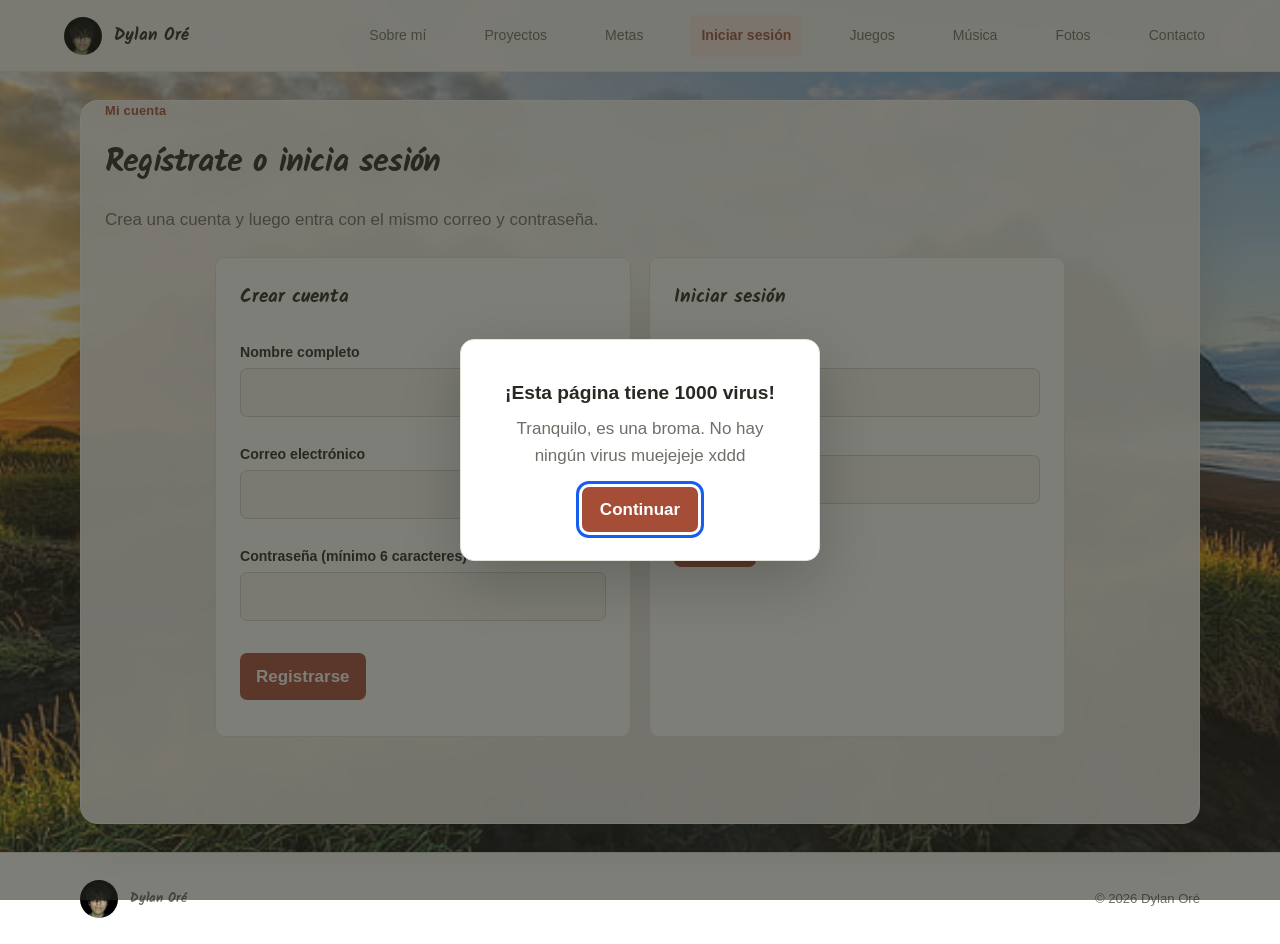
==== commit 212a5da9: "Add files via upload" ====
--- a/blog_2.html
+++ b/blog_2.html
@@ -15,7 +15,7 @@
   <header class="cabecera-sitio">
     <nav class="barra-navegacion" aria-label="Navegación principal">
       <a class="marca" href="#sobre-mi" data-seccion="sobre-mi" aria-label="Inicio, Dylan Oré">
-        <img class="marca-icono" src="imagenes/yo.jpg" alt="">
+        <img class="marca-icono" src="yo.jpg" alt="">
         <span>Dylan Oré</span>
       </a>
       <div class="nav-links">
@@ -45,7 +45,7 @@
       
       <aside class="tarjeta-intro" aria-label="Presentación breve">
         <div class="tarjeta-imagen-wrapper">
-          <img class="avatar-img" src="imagenes/yo.jpg" alt="Dylan Oré" draggable="false">
+          <img class="avatar-img" src="yo.jpg" alt="Dylan Oré" draggable="false">
         </div>
         <h2>Dylan Oré</h2>
         <p class="subtitulo-card">Estudiante de Ingeniería de Software e IA</p>
@@ -61,23 +61,23 @@
       <div class="carrusel-sobre-mi" aria-label="Galería de imágenes sobre mí">
         <div class="carrusel-pista">
           <figure class="carrusel-imagen">
-            <img src="imagenes/GTAV.jpg" alt="Imagen del videojuego Grand Theft Auto V">
+            <img src="GTAV.jpg" alt="Imagen del videojuego Grand Theft Auto V">
             <figcaption>Videojuegos que me gustan</figcaption>
           </figure>
           <figure class="carrusel-imagen">
-            <img src="imagenes/Minecraft.jpg" alt="Imagen del videojuego Minecraft">
+            <img src="Minecraft.jpg" alt="Imagen del videojuego Minecraft">
             <figcaption>Construcciones y aventuras</figcaption>
           </figure>
           <figure class="carrusel-imagen">
-            <img src="imagenes/gatito.jpg" alt="Un gato naranja">
+            <img src="gatito.jpg" alt="Un gato naranja">
             <figcaption>Un amigo peludo</figcaption>
           </figure>
           <figure class="carrusel-imagen">
-            <img src="imagenes/atardecer.jpg" alt="Paisaje de montañas al atardecer">
+            <img src="atardecer.jpg" alt="Paisaje de montañas al atardecer">
             <figcaption>Un paisaje para relajarse</figcaption>
           </figure>
           <figure class="carrusel-imagen">
-            <img src="imagenes/HogwartsLegacy.jpg" alt="Imagen del videojuego Hogwarts Legacy">
+            <img src="HogwartsLegacy.jpg" alt="Imagen del videojuego Hogwarts Legacy">
             <figcaption>Un mundo de magia y aventuras</figcaption>
           </figure>
         </div>
@@ -236,7 +236,7 @@
       <div class="grid-juegos">
         <article class="juego-card" tabindex="0" role="button" aria-haspopup="dialog" aria-label="Ver imagen y descripción de Grand Theft Auto V">
           <div class="juego-img-container">
-            <img src="imagenes/GTAV.jpg" alt="Grand Theft Auto V" loading="lazy" decoding="async">
+            <img src="GTAV.jpg" alt="Grand Theft Auto V" loading="lazy" decoding="async">
           </div>
           <div class="juego-body">
             <h3>Grand Theft Auto V</h3>
@@ -247,7 +247,7 @@
 
         <article class="juego-card" tabindex="0" role="button" aria-haspopup="dialog" aria-label="Ver imagen y descripción de God of War Ragnarök">
           <div class="juego-img-container">
-            <img src="imagenes/GodofWarRagnarök.jpg" alt="God of War Ragnarök" loading="lazy" decoding="async">
+            <img src="GodofWarRagnarök.jpg" alt="God of War Ragnarök" loading="lazy" decoding="async">
           </div>
           <div class="juego-body">
             <h3>God of War Ragnarök</h3>
@@ -258,7 +258,7 @@
 
         <article class="juego-card" tabindex="0" role="button" aria-haspopup="dialog" aria-label="Ver imagen y descripción de Hogwarts Legacy">
           <div class="juego-img-container">
-            <img src="imagenes/HogwartsLegacy.jpg" alt="Hogwarts Legacy" loading="lazy" decoding="async">
+            <img src="HogwartsLegacy.jpg" alt="Hogwarts Legacy" loading="lazy" decoding="async">
           </div>
           <div class="juego-body">
             <h3>Hogwarts Legacy</h3>
@@ -269,7 +269,7 @@
 
         <article class="juego-card" tabindex="0" role="button" aria-haspopup="dialog" aria-label="Ver imagen y descripción de Resident Evil 4">
           <div class="juego-img-container">
-            <img src="imagenes/ResidentEvil4.jpg" alt="Resident Evil 4" loading="lazy" decoding="async">
+            <img src="ResidentEvil4.jpg" alt="Resident Evil 4" loading="lazy" decoding="async">
           </div>
           <div class="juego-body">
             <h3>Resident Evil 4</h3>
@@ -280,7 +280,7 @@
 
         <article class="juego-card" tabindex="0" role="button" aria-haspopup="dialog" aria-label="Ver imagen y descripción de Cyberpunk 2077">
           <div class="juego-img-container">
-            <img src="imagenes/Cyberpunk%202077.jpg" alt="Cyberpunk 2077" loading="lazy" decoding="async">
+            <img src="Cyberpunk%202077.jpg" alt="Cyberpunk 2077" loading="lazy" decoding="async">
           </div>
           <div class="juego-body">
             <h3>Cyberpunk 2077</h3>
@@ -291,7 +291,7 @@
 
         <article class="juego-card" tabindex="0" role="button" aria-haspopup="dialog" aria-label="Ver imagen y descripción de Elden Ring">
           <div class="juego-img-container">
-            <img src="imagenes/EldenRing.jpg" alt="Elden Ring" loading="lazy" decoding="async">
+            <img src="EldenRing.jpg" alt="Elden Ring" loading="lazy" decoding="async">
           </div>
           <div class="juego-body">
             <h3>Elden Ring</h3>
@@ -302,7 +302,7 @@
 
         <article class="juego-card" tabindex="0" role="button" aria-haspopup="dialog" aria-label="Ver imagen y descripción de Minecraft">
           <div class="juego-img-container">
-            <img src="imagenes/Minecraft.jpg" alt="Minecraft" loading="lazy" decoding="async">
+            <img src="Minecraft.jpg" alt="Minecraft" loading="lazy" decoding="async">
           </div>
           <div class="juego-body">
             <h3>Minecraft</h3>
@@ -313,7 +313,7 @@
 
         <article class="juego-card" tabindex="0" role="button" aria-haspopup="dialog" aria-label="Ver imagen y descripción de Red Dead Redemption 2">
           <div class="juego-img-container">
-            <img src="imagenes/RedDeadRedemption2.jpg" alt="Red Dead Redemption 2" loading="lazy" decoding="async">
+            <img src="RedDeadRedemption2.jpg" alt="Red Dead Redemption 2" loading="lazy" decoding="async">
           </div>
           <div class="juego-body">
             <h3>Red Dead Redemption 2</h3>
@@ -324,7 +324,7 @@
 
         <article class="juego-card" tabindex="0" role="button" aria-haspopup="dialog" aria-label="Ver imagen y descripción de Call of Duty: Modern Warfare">
           <div class="juego-img-container">
-            <img src="imagenes/CallofDutyModernWarfare.jpg" alt="Call of Duty Modern Warfare" loading="lazy" decoding="async">
+            <img src="CallofDutyModernWarfare.jpg" alt="Call of Duty Modern Warfare" loading="lazy" decoding="async">
           </div>
           <div class="juego-body">
             <h3>Call of Duty: Modern Warfare</h3>
@@ -335,7 +335,7 @@
 
         <article class="juego-card" tabindex="0" role="button" aria-haspopup="dialog" aria-label="Ver imagen y descripción de The Last of Us Part I">
           <div class="juego-img-container">
-            <img src="imagenes/TheLastofUsPartI.jpg" alt="The Last of Us Part I" loading="lazy" decoding="async">
+            <img src="TheLastofUsPartI.jpg" alt="The Last of Us Part I" loading="lazy" decoding="async">
           </div>
           <div class="juego-body">
             <h3>The Last of Us Part I</h3>
@@ -434,79 +434,79 @@
       </div>
       <div class="galeria-fotos">
         <figure class="foto-card">
-          <img src="imagenes/images.jpe" alt="Paisaje de Machu Picchu entre montañas" loading="lazy">
+          <img src="images.jpe" alt="Paisaje de Machu Picchu entre montañas" loading="lazy">
           <figcaption>Machu Picchu</figcaption>
         </figure>
         <figure class="foto-card">
-          <img src="imagenes/images%20(1).jpe" alt="Puerta antigua junto al mar" loading="lazy">
+          <img src="images%20(1).jpe" alt="Puerta antigua junto al mar" loading="lazy">
           <figcaption>Un paseo</figcaption>
         </figure>
         <figure class="foto-card">
-          <img src="imagenes/images%20(2).jpe" alt="Catarata rodeada de vegetación" loading="lazy">
+          <img src="images%20(2).jpe" alt="Catarata rodeada de vegetación" loading="lazy">
           <figcaption>Catarata</figcaption>
         </figure>
         <figure class="foto-card">
-          <img src="imagenes/images%20(3).jpe" alt="Embarcación tradicional en el agua" loading="lazy">
+          <img src="images%20(3).jpe" alt="Embarcación tradicional en el agua" loading="lazy">
           <figcaption>En el agua</figcaption>
         </figure>
         <figure class="foto-card">
-          <img src="imagenes/images%20(4).jpe" alt="Torre inclinada bajo el cielo despejado" loading="lazy">
+          <img src="images%20(4).jpe" alt="Torre inclinada bajo el cielo despejado" loading="lazy">
           <figcaption>La torre</figcaption>
         </figure>
         <figure class="foto-card">
-          <img src="imagenes/images%20(5).jpe" alt="Plaza frente a una iglesia" loading="lazy">
+          <img src="images%20(5).jpe" alt="Plaza frente a una iglesia" loading="lazy">
           <figcaption>Plaza</figcaption>
         </figure>
         <figure class="foto-card">
-          <img src="imagenes/images%20(6).jpe" alt="Casas junto a una laguna" loading="lazy">
+          <img src="images%20(6).jpe" alt="Casas junto a una laguna" loading="lazy">
           <figcaption>Laguna</figcaption>
         </figure>
         <figure class="foto-card">
-          <img src="imagenes/images%20(7).jpe" alt="Montañas de colores bajo el cielo" loading="lazy">
+          <img src="images%20(7).jpe" alt="Montañas de colores bajo el cielo" loading="lazy">
           <figcaption>Montañas</figcaption>
         </figure>
         <figure class="foto-card">
-          <img src="imagenes/images%20(8).jpe" alt="Barca en el agua al atardecer" loading="lazy">
+          <img src="images%20(8).jpe" alt="Barca en el agua al atardecer" loading="lazy">
           <figcaption>Atardecer</figcaption>
         </figure>
         <figure class="foto-card">
-          <img src="imagenes/images%20(9).jpe" alt="Playa junto a una costa rocosa" loading="lazy">
+          <img src="images%20(9).jpe" alt="Playa junto a una costa rocosa" loading="lazy">
           <figcaption>Playa</figcaption>
         </figure>
         <figure class="foto-card">
-          <img src="imagenes/images%20(10).jpe" alt="Jirafa en un jardín" loading="lazy">
+          <img src="images%20(10).jpe" alt="Jirafa en un jardín" loading="lazy">
           <figcaption>Jirafa</figcaption>
         </figure>
         <figure class="foto-card">
-          <img src="imagenes/images%20(11).jpe" alt="Cebras en un campo" loading="lazy">
+          <img src="images%20(11).jpe" alt="Cebras en un campo" loading="lazy">
           <figcaption>Cebras</figcaption>
         </figure>
         <figure class="foto-card">
-          <img src="imagenes/images%20(12).jpe" alt="Elefantes en la sabana" loading="lazy">
+          <img src="images%20(12).jpe" alt="Elefantes en la sabana" loading="lazy">
           <figcaption>Elefantes</figcaption>
         </figure>
         <figure class="foto-card">
-          <img src="imagenes/images%20(13).jpe" alt="León en su entorno natural" loading="lazy">
+          <img src="images%20(13).jpe" alt="León en su entorno natural" loading="lazy">
           <figcaption>León</figcaption>
         </figure>
         <figure class="foto-card">
-          <img src="imagenes/images%20(14).jpe" alt="Perro blanco descansando" loading="lazy">
+          <img src="images%20(14).jpe" alt="Perro blanco descansando" loading="lazy">
           <figcaption>Un perro</figcaption>
         </figure>
         <figure class="foto-card">
-          <img src="imagenes/images%20(15).jpe" alt="Serpiente entre hojas" loading="lazy">
+          <img src="images%20(15).jpe" alt="Serpiente entre hojas" loading="lazy">
           <figcaption>Serpiente</figcaption>
         </figure>
         <figure class="foto-card">
-          <img src="imagenes/images%20(16).jpe" alt="Caballo junto al agua" loading="lazy">
+          <img src="images%20(16).jpe" alt="Caballo junto al agua" loading="lazy">
           <figcaption>Caballo</figcaption>
         </figure>
         <figure class="foto-card">
-          <img src="imagenes/images%20(17).jpe" alt="Refugio rodeado de árboles" loading="lazy">
+          <img src="images%20(17).jpe" alt="Refugio rodeado de árboles" loading="lazy">
           <figcaption>Entre árboles</figcaption>
         </figure>
         <figure class="foto-card">
-          <img src="imagenes/images%20(18).jpe" alt="Mi perro descansando en el jardín" loading="lazy">
+          <img src="images%20(18).jpe" alt="Mi perro descansando en el jardín" loading="lazy">
           <figcaption>Mi perro</figcaption>
         </figure>
       </div>
@@ -539,7 +539,7 @@
         </div>
         <div class="campo-contacto">
           <span class="icono-contacto icono-facebook" aria-hidden="true">
-            <img src="imagenes/images.png" alt="">
+            <img src="images.png" alt="">
           </span>
           <div>
             <h3>Facebook</h3>
@@ -548,7 +548,7 @@
         </div>
         <div class="campo-contacto">
           <span class="icono-contacto icono-discord" aria-hidden="true">
-            <img src="imagenes/images%20(1).png" alt="">
+            <img src="images%20(1).png" alt="">
           </span>
           <div>
             <h3>Discord</h3>
@@ -557,25 +557,25 @@
         </div>
         <div class="campo-contacto">
           <span class="icono-contacto icono-instagram" aria-hidden="true">
-            <img src="imagenes/images.jpg" alt="">
+            <img src="images.jpg" alt="">
           </span>
           <div><h3>Instagram</h3><p class="dato-contacto">Alessandro</p></div>
         </div>
         <div class="campo-contacto">
           <span class="icono-contacto icono-x" aria-hidden="true">
-            <img src="imagenes/X_icon.svg.webp" alt="">
+            <img src="X_icon.svg.webp" alt="">
           </span>
           <div><h3>X</h3><p class="dato-contacto">Alessandro</p></div>
         </div>
         <div class="campo-contacto">
           <span class="icono-contacto icono-youtube" aria-hidden="true">
-            <img src="imagenes/images%20(2).png" alt="">
+            <img src="images%20(2).png" alt="">
           </span>
           <div><h3>YouTube</h3><p class="dato-contacto">Alessandro</p></div>
         </div>
         <div class="campo-contacto">
           <span class="icono-contacto icono-twitch" aria-hidden="true">
-            <img src="imagenes/images%20(3).png" alt="">
+            <img src="images%20(3).png" alt="">
           </span>
           <div><h3>Twitch</h3><p class="dato-contacto">Alessandro</p></div>
         </div>
@@ -594,7 +594,7 @@
   </dialog>
 
   <footer>
-    <a class="marca marca-footer" href="#sobre-mi" data-seccion="sobre-mi"><img class="marca-icono" src="imagenes/yo.jpg" alt=""><span>Dylan Oré</span></a>
+    <a class="marca marca-footer" href="#sobre-mi" data-seccion="sobre-mi"><img class="marca-icono" src="yo.jpg" alt=""><span>Dylan Oré</span></a>
     <p>© 2026 Dylan Oré</p>
   </footer>
   <dialog class="aviso-virus" id="aviso-virus" aria-labelledby="titulo-aviso">
--- a/blog_2.css
+++ b/blog_2.css
@@ -26,7 +26,7 @@
 body {
   min-width: 320px;
   margin: 0;
-  background: var(--fondo) url("imagenes/atardecer.jpg") center / cover fixed no-repeat;
+  background: var(--fondo) url("atardecer.jpg") center / cover fixed no-repeat;
   color: var(--texto);
   font-family: "Segoe UI", Arial, sans-serif;
   font-size: 17px;
